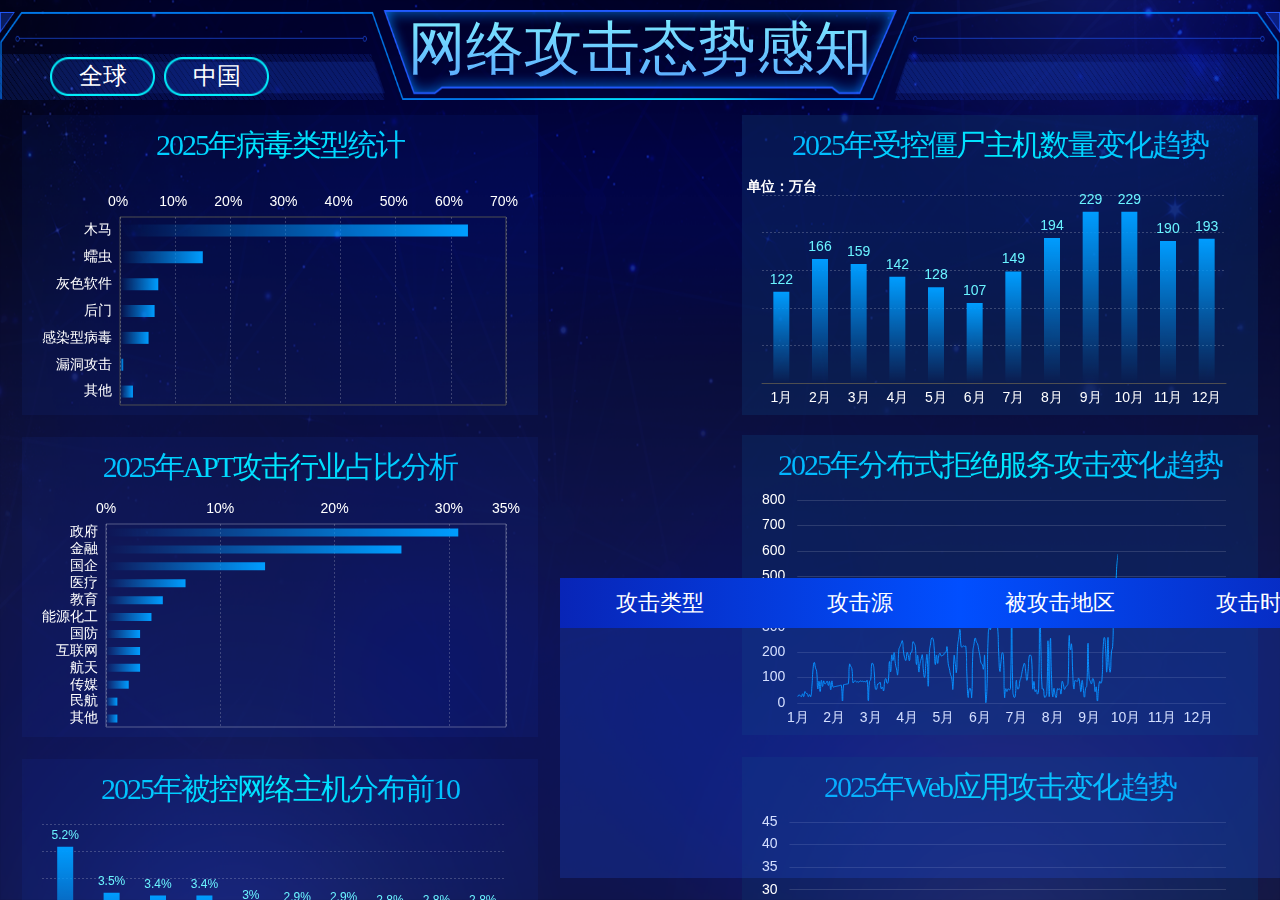
==== html/china.html @ 0164ea5e "新增 - 所有文件。" ====
<!DOCTYPE html>
<html lang="en">
	<head>
		<meta charset="UTF-8">
		<meta name="viewport" content="width=device-width, initial-scale=1.0">
		<meta http-equiv="X-UA-Compatible" content="ie=edge">
		<title>网络攻击态势感知</title>
		<script src="../lib/jquery-3.3.1.js"></script>
		<script src="../lib/echarts.js"></script>
		<script src="../js/registerMap/world.js"></script>
		<script src="../js/registerMap/china.js"></script>
		<link href="../style/css/china.css" rel="stylesheet" type="text/css" />
	</head>
	<body>
		<div class="container-fluid" id="bg">
			<header class="header">
				<div class="divTitle">
					<p style="margin: 6px" id="headerTitle"></p>
				</div>
				<div id="systemTime"></div>
			</header>
			<div class="fh1">
				<label onclick="jumpBack('index')" style="cursor: pointer">全球</label>
				<span style="margin-left: 5px" id= "jumpBackBtn">
					<label onclick="jumpBack('world')" style="cursor: pointer">中国</label>
				</span>
				<div id="mbx"></div>
			</div>
			<div class="mainbody">
				<div id="cnterEcharsC1" class=" topshow"> </div>
				<div class="lefT topshow" id = 'typeSta'>
					<div class="msTil lastYear"></div>
					<div class="centM" style="top: 60px">
						<div class="pMmins" id="echarslet"></div>
					</div>
				</div>
				<div class="lefM topshow" id = 'attackHY'>
					<div class="msTil lastYear"></div>
					<div class="centM">
						<div class="pMmins" id="echarslem"></div>
					</div>
				</div>
				<div class="lefD topshow" id = 'controlled'>
					<div class="msTil lastYear"></div>
					<div class="centM">
						<div class="pMminw" id="echarsr"></div>
					</div>
					<div class = "tipText tipTextLeft lastYear">（数据来源：国家互联网应急中心%lastYear%中国互联网网络安全报告）</div>
				</div>
			</div>
			<div class="rigT topshow right3" id="zjsl">
				<div class="msTil1 lastYear"></div>
				<div class="centM" style="top: 60px">
					<div class="pMminv" id="echarsrt"></div>
				</div>
			</div>
			<div class="rigM topshow right3" id="jjfw">
				<div class="msTil1 lastYear"></div>
				<div class="centM">
					<div class="pMmins" id="echarslm"></div>
				</div>
			</div>
			<div class="rigD topshow right3" id="yygj">
				<div class="msTil1 lastYear"></div>
				<div class="centM ">
					<div class="pMmins" id="echarsrm"></div>
				</div>
				<div class = "tipText tipTextRight lastYear">（数据来源：%lastYear%瑞星互联网网络安全报告）</div>
			</div>
			<div class=" topshow" id="listBox" style="bottom: 22px;height:300px;width: 800px;left: 560px;position: absolute">
				<div class="centM2" style="top: 0">
					<div id="top-header">
						<ul class="top-ul">
							<li>攻击类型</li>
							<li>攻击源</li>
							<li>被攻击地区</li>
							<li>攻击时间</li>
						</ul>
					</div>
					<div class="prize-databox" style="overflow: hidden" id="prize-databox2">
						<ul id="chinaListBox"></ul>
					</div>
				</div>
			</div>
			</div>
			<div id = 'radarChart' style="display: none;">
				<div class="panel">
					<div class="closeBtn"></div>
					<div class="content">
						<header class="lastYear" id="bkzjP"></header>
						<div class="rChart" id = 'rChartPanel'></div>
					</div>
				</div>
			</div>
			<div id = 'typeChart' style="display: none;">
				<div class="panel">
					<div class="closeBtn"></div>
					<div class="content">
						<header class="lastYear" id="bdlxtjP"></header>
						<div class="rChart" id = 'typeChartPanel'></div>
					</div>
				</div>
			</div>
			<div id = 'attackChart' style="display: none;">
				<div class="panel">
					<div class="closeBtn"></div>
					<div class="content">
						<header class="lastYear" id="APThyzbP"></header>
						<div class="rChart" id = 'attackChartPanel'></div>
					</div>
				</div>
			</div>
			<div id = 'right3Charts' style="display: none;">
				<div class="panel">
					<div class="closeBtn"></div>
					<div class="content">
						<div class='rightC'>
							<header class="lastYear" id="jszjP"></header>
							<div class="rChart" id = 'rightC1'></div>
						</div>
						<div class='rightC'>
							<header class="lastYear" id="fbsjjfwP"></header>
							<div class="rChart" id = 'rightC2'></div>
						</div>
						<div class='rightC'>
							<header class="lastYear" id="yygjP"></header>
							<div class="rChart" id = 'rightC3'></div>
						</div>
					</div>
				</div>
			</div>
		</div>
	</body>
	<script src="../js/china.js"></script>
</html>
---- style/css/china.css ----
@font-face{
    font-family: SSC-Bold;
    src: url(../font/SourceHanSansCN-Bold.otf);
}
@font-face{
    font-family: SSC-Regular;
    src: url(../font/SourceHanSansCN-Regular.otf);
}
@font-face{
    font-family: SSC-Medium;
    src: url(../font/SourceHanSansCN-Medium.otf);
}
@font-face{
    font-family: a_lcdnova;
    src: url(../font/a_lcdnova.woff.ttf);
}
body, html{
    position: absolute;
    height: 100%;
    width: 100%;
    padding: 0;
    margin: 0;
    top: 0;
    background: #010a28;
    overflow: hidden;
    font-family: SSC-Regular;
}
ul,li {
	width: 100%;
	color: rgb(7, 255, 255);
	margin: 0;
	padding: 0;
	list-style: none;
}
#bg {
    position: absolute;
    height: 100%;
    width: 100%;
    padding: 0;
    min-width: 100px;
    margin: 0;
    top: 0;
    overflow: hidden;
    min-height: 200px;
    background: url(../images/index/bgStar.png) no-repeat;
    background-size: 100% 100%;
}
.header {
    background: url(../images/index/titleBox.png) no-repeat;
    width: 100%;
    height: 90px;
    background-size: 100% 100%;
    margin-top: 10px;
}
.divTitle {
    width: 100%;
    height: 100%;
    text-align: center;
    font-size: 58px;
    background: linear-gradient(to bottom, #80f2ff, #5197ff);
    -webkit-background-clip: text;
    color: transparent;
    font-family: SSC-Bold;
}
.mainbody{
    position: absolute;
    left: 22px;
    right: 22px;
    bottom: 1%;
    top: 115px;

}
.prize-databox {
	width: 100%;
    overflow: hidden;
}
#chinaListBox li {
    height: 40px;
    line-height: 40px;
}
#chinaListBox li .secCol{
    padding-left: 65px;
    text-align: left;
}
.attackIcon{
    width: 18px;
    height: 18px;
    margin-right: 10px;
}
.countryIcon{
    width: 27px;
    height: 18px;
    margin-right: 10px;
}
#top-header {
	width: 100%;
    height: 50px;
    background: linear-gradient(to right, #0825b7, #014fff, #0825b7);
}
#top-header .top-ul {
	display: flex;
	justify-content: center;
	position: absolute;
}
#top-header .top-ul li {
	width: 25%;
	text-align: center;
	font-size: 22px;
    color: #ffffff;    
    height: 50px;
    line-height: 50px;
    font-family: SSC-Medium;
}
#prize-databox2 ul li {
	display: flex;
	justify-content: center;
	font-size: 16px;
}
#prize-databox2 ul .highLine{
    background: #215aff4d;
}
#prize-databox2 ul .highLine span{
    color: #e20000;
}
#prize-databox2 ul li span {
	display: inline-block;
	width: 25%;
    text-align: center;
    color: #ffffff;
    padding: 3px 0;
    font-family: SSC-Medium;
}
#prize-databox2 ul li span:nth-child(1){
	text-align: center;
}
.lefT{
    position: absolute;
    height: 300px;
    width: 516px;
    top: 0;
    background-size: 100% 100%;
    background-color: #215aff11;
}
.lefM{
    position: absolute;
    height: 300px;
    width: 516px;
    top: 322px;
    background-size: 100% 100%;
    background-color: #215aff11;
}
.lefD{
    position: absolute;
    height: 300px;
    width: 516px;
    top: 644px;
    background-size: 100% 100%;
    background-color: #215aff11;
}
.rigT{
    position: absolute;
    right: 22px;
    height: 300px;
    width: 516px;
	top: 115px;
    background: rgba(14, 45, 103, 0.46);
}
.rigM{
    position: absolute;
    right: 22px;
    height: 300px;
    width: 516px;
    top: 435px;
    background: rgba(14, 45, 103, 0.46);
}
.rigD{
    position: absolute;
    right: 22px;
    height: 300px;
    width: 516px;
    top: 757px;
    background: rgba(14, 45, 103, 0.46);
}
.msTil{
    text-align: center;
    background: linear-gradient(to right, #01aaff, #00eaff, #01aaff);
    -webkit-background-clip: text;
    color: transparent;
    font-size: 30px;
    margin-top: 10px;
    letter-spacing: -2px;
    font-family: SSC-Bold;
}
#msTilTitle{
    background: linear-gradient(to right, #01aaff, #00eaff, #01aaff);
    -webkit-background-clip: text;
    color: transparent;    
    font-size: 40px;
    font-family: SSC-Bold;
}
.msTil1{
    text-align: center;
    background: linear-gradient(to right, #01aaff, #00eaff, #01aaff);
    -webkit-background-clip: text;
    color: transparent;
    font-size: 30px;
    margin-top: 10px;
    font-family: SSC-Bold;
    letter-spacing: -2px;
}
.centM{
    position: absolute;
    top: 45px;
    bottom: 0;
    overflow: hidden;
    width: 100%;

}
.tipText{
    width: 100%;
    position: absolute;
    font-size: 14px;
    bottom: -12px;
    background: linear-gradient(to right, #01aaff, #00eaff, #01aaff);
    -webkit-background-clip: text;
    color: transparent;
    font-family: SSC-Bold;
}
.tipTextLeft{
    left: 15px;
}
.tipTextRight{
    right: -220px;
}
.flx{
    display: flex;
    align-items: center;
    flex-flow: row nowrap;

}
.pMmins{
    width: 100%;
    height: 100%;
	overflow: hidden;
}
/* 攻击类型统计 */
.pMminv{
    width: 100%;
    height: 100%;
	overflow: hidden;
}
/* APT攻击行业分布 */
.pMminw{
    width: 100%;
    height: 100%;
	overflow: hidden;
}
#cnterEchars{
    position: absolute;
    top:3%;
    height: 760px;
    left: 8%;
    width: 84%;
}
/* map */
#cnterEchars11{
    position: absolute;
    top:2%;
    height: 77%;
    width: 100%;
}
#cnterEcharsC1{
    position: absolute;
    top: 60px;
    width: 800px;
    height: 560px;
    display: none;
    left: 538px;
}
.fh1{
    position: absolute;
    left: 50px;
    cursor: pointer;
    color: #ffffff;
    top: 55px;
}
.fh1 label{
    background: url(../images/attack/btnBox.png) no-repeat center;
    background-size: 100% 92%;
    font-size: 24px;
    margin: 0;
    font-family: SSC-Medium;
    width: 105px;
    height: 42px;
    line-height: 42px;
    text-align: center;
    display: inline-block;
}
.topshow{
    animation:fadeInUp 1.5s 0.5s ease both;
}
.tophide{
    animation:fadeInUp1 1s 0s ease both;

}
@keyframes fadeInUp{
    0%{opacity:0;
        transform:translateY(40px)}
    100%{opacity:1;
        transform:translateY(0)}
}
@keyframes fadeInUp1{
    0%{opacity:1;
        transform:translateY(0px)}
    100%{opacity:0;
        transform:translateY(80px)}
}
.btn{
    cursor: pointer;
}
.centM2{
    position: absolute;
    top: 30px;
    bottom: 0;
    width: 100%;
    overflow: hidden;
    background: #215aff33;
}

/* list */
#prize-databox ul{
	width: 100%;
	color: rgb(7, 255, 255);
	margin: 0;
	padding: 0;
}
#prize-databox li{
	width: 100%;
	list-style: none;
}
#prize-databox span{
	margin: 0px 50px;
	font-size: 20px;
}
#prize-databox ul li {
	display: flex;
	justify-content: flex-start;
	padding: 4px 30px;
	box-sizing: border-box;
}
#prize-databox ul li  span{
    width: 250px;
    margin: 0 60px;
}
#prize-databox .pr-num {
	display: inline-block;
	width: 176px;
}
#prize-databox span:nth-child(2) {
	display: inline-block;
	width: 193px;
}
#systemTime{
    font-size: 22px;
    background: linear-gradient(to right, #01aaff, #00eaff, #01aaff);
    -webkit-background-clip: text;
    color: transparent; 
    position: absolute;    
    top: 65px;
    right: 50px;
    font-family: a_lcdnova;
}
/* 去年被控主机分布雷达图 */
#radarChart{
    position: fixed;
    width: 100%;
    height: 100%;
    background: #00000055;
    display: flex;
    justify-content: center;
    align-items: center;
}
#radarChart .panel{
    width: 1490px;
    height: 916px;
    background: #162550ee;
    position: relative;

}
#radarChart .panel .closeBtn{
    position: absolute;
    top: -22px;
    right: -22px;
    width: 45px;
    height: 45px;
    background: url(../images/attack/rClose.png) no-repeat center;
    background-size: 100% 100%;
}
#radarChart .panel .content{
    width: 100%;
    height: 100%;
    display: flex;
    flex-flow: column;
}

#radarChart .panel .content header{
    width: 100%;
    padding-top: 35px;
    font-size: 48px;
    text-align: center;
    background: linear-gradient(to right, #01aaff, #00eaff, #01aaff);
    -webkit-background-clip: text;
    color: transparent; 
    font-family: SSC-Bold;
}
#radarChart .panel .content .rChart{
    width: 100%;
    height: calc(100% - 100px);
}
/* 去年病毒类型统计 */
#typeChart{
    position: fixed;
    width: 100%;
    height: 100%;
    background: #00000055;
    display: flex;
    justify-content: center;
    align-items: center;
}
#typeChart .panel{
    width: 1490px;
    height: 916px;
    background: #162550ee;
    position: relative;

}
#typeChart .panel .closeBtn{
    position: absolute;
    top: -22px;
    right: -22px;
    width: 45px;
    height: 45px;
    background: url(../images/attack/rClose.png) no-repeat center;
    background-size: 100% 100%;
}
#typeChart .panel .content{
    width: 100%;
    height: 100%;
    display: flex;
    flex-flow: column;
    align-items: center;
}

#typeChart .panel .content header{
    width: 100%;
    padding-top: 35px;
    font-size: 48px;
    text-align: center;
    background: linear-gradient(to right, #01aaff, #00eaff, #01aaff);
    -webkit-background-clip: text;
    color: transparent; 
    font-family: SSC-Bold;
}
#typeChart .panel .content .rChart{
    width: calc(100% - 300px);
    height: calc(100% - 250px);
    margin-top: 70px;
}
/* 去年APT攻击行业占比分析 */
#attackChart{
    position: fixed;
    width: 100%;
    height: 100%;
    background: #00000055;
    display: flex;
    justify-content: center;
    align-items: center;
}
#attackChart .panel{
    width: 1490px;
    height: 916px;
    background: #162550ee;
    position: relative;
}
#attackChart .panel .closeBtn{
    position: absolute;
    top: -22px;
    right: -22px;
    width: 45px;
    height: 45px;
    background: url(../images/attack/rClose.png) no-repeat center;
    background-size: 100% 100%;
}
#attackChart .panel .content{
    width: 100%;
    height: 100%;
    display: flex;
    flex-flow: column;
    align-items: center;
}

#attackChart .panel .content header{
    width: 100%;
    padding-top: 35px;
    font-size: 48px;
    text-align: center;
    background: linear-gradient(to right, #01aaff, #00eaff, #01aaff);
    -webkit-background-clip: text;
    color: transparent; 
    font-family: SSC-Bold;
}
#attackChart .panel .content .rChart{
    width: calc(100% - 300px);
    height: calc(100% - 250px);
    margin-top: 70px;
}
/* 右边三个图 */
#right3Charts{
    position: fixed;
    width: 100%;
    height: 100%;
    background: #00000055;
    display: flex;
    justify-content: center;
    align-items: center;
}
#right3Charts .panel{
    width: 1600px;
    height: 800px;
    background: #162550ee;
    position: relative;
}
#right3Charts .panel .closeBtn{
    position: absolute;
    top: -22px;
    right: -22px;
    width: 45px;
    height: 45px;
    background: url(../images/attack/rClose.png) no-repeat center;
    background-size: 100% 100%;
}
#right3Charts .panel .content{
    width: 100%;
    height: 100%;
    display: flex;
    justify-content: center;
}
#right3Charts .panel .content .rightC{
    width: calc((100% - 60px)/3);
}
#right3Charts .panel .content header{
    width: 100%;
    height: 300px;
    padding-top: 150px;
    font-size: 30px;
    text-align: center;
    background: linear-gradient(to right, #01aaff, #00eaff, #01aaff);
    -webkit-background-clip: text;
    color: transparent; 
    font-family: SSC-Bold;
}
#right3Charts .panel .content .rChart{
    width: 100%;
    height: 320px;
}
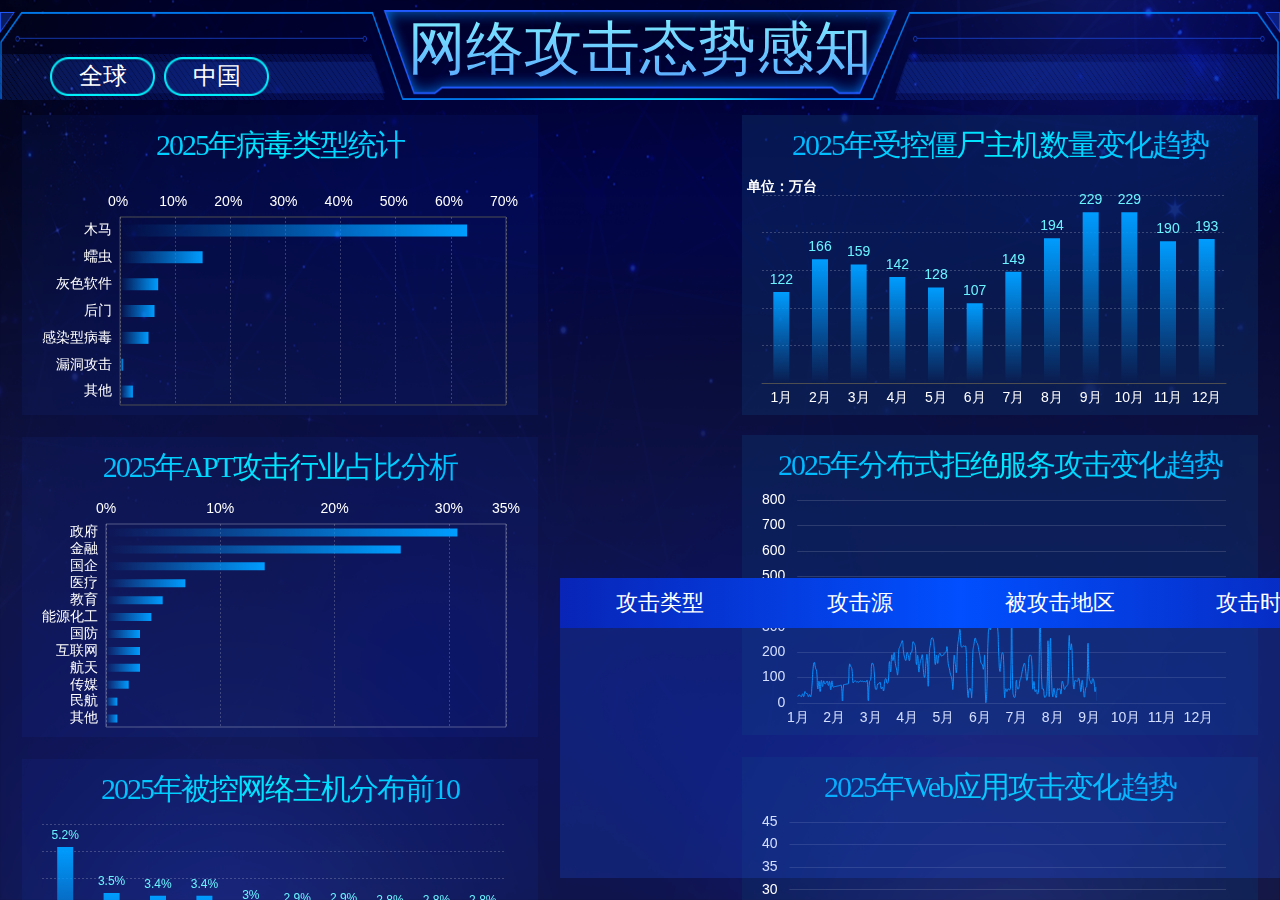
==== commit 674af59a: "修改 - 格式化代码。" ====
--- a/html/china.html
+++ b/html/china.html
@@ -9,7 +9,7 @@
 		<script src="../lib/echarts.js"></script>
 		<script src="../js/registerMap/world.js"></script>
 		<script src="../js/registerMap/china.js"></script>
-		<link href="../style/css/china.css" rel="stylesheet" type="text/css" />
+		<link href="../style/css/china.css" rel="stylesheet" type="text/css"/>
 	</head>
 	<body>
 		<div class="container-fluid" id="bg">
